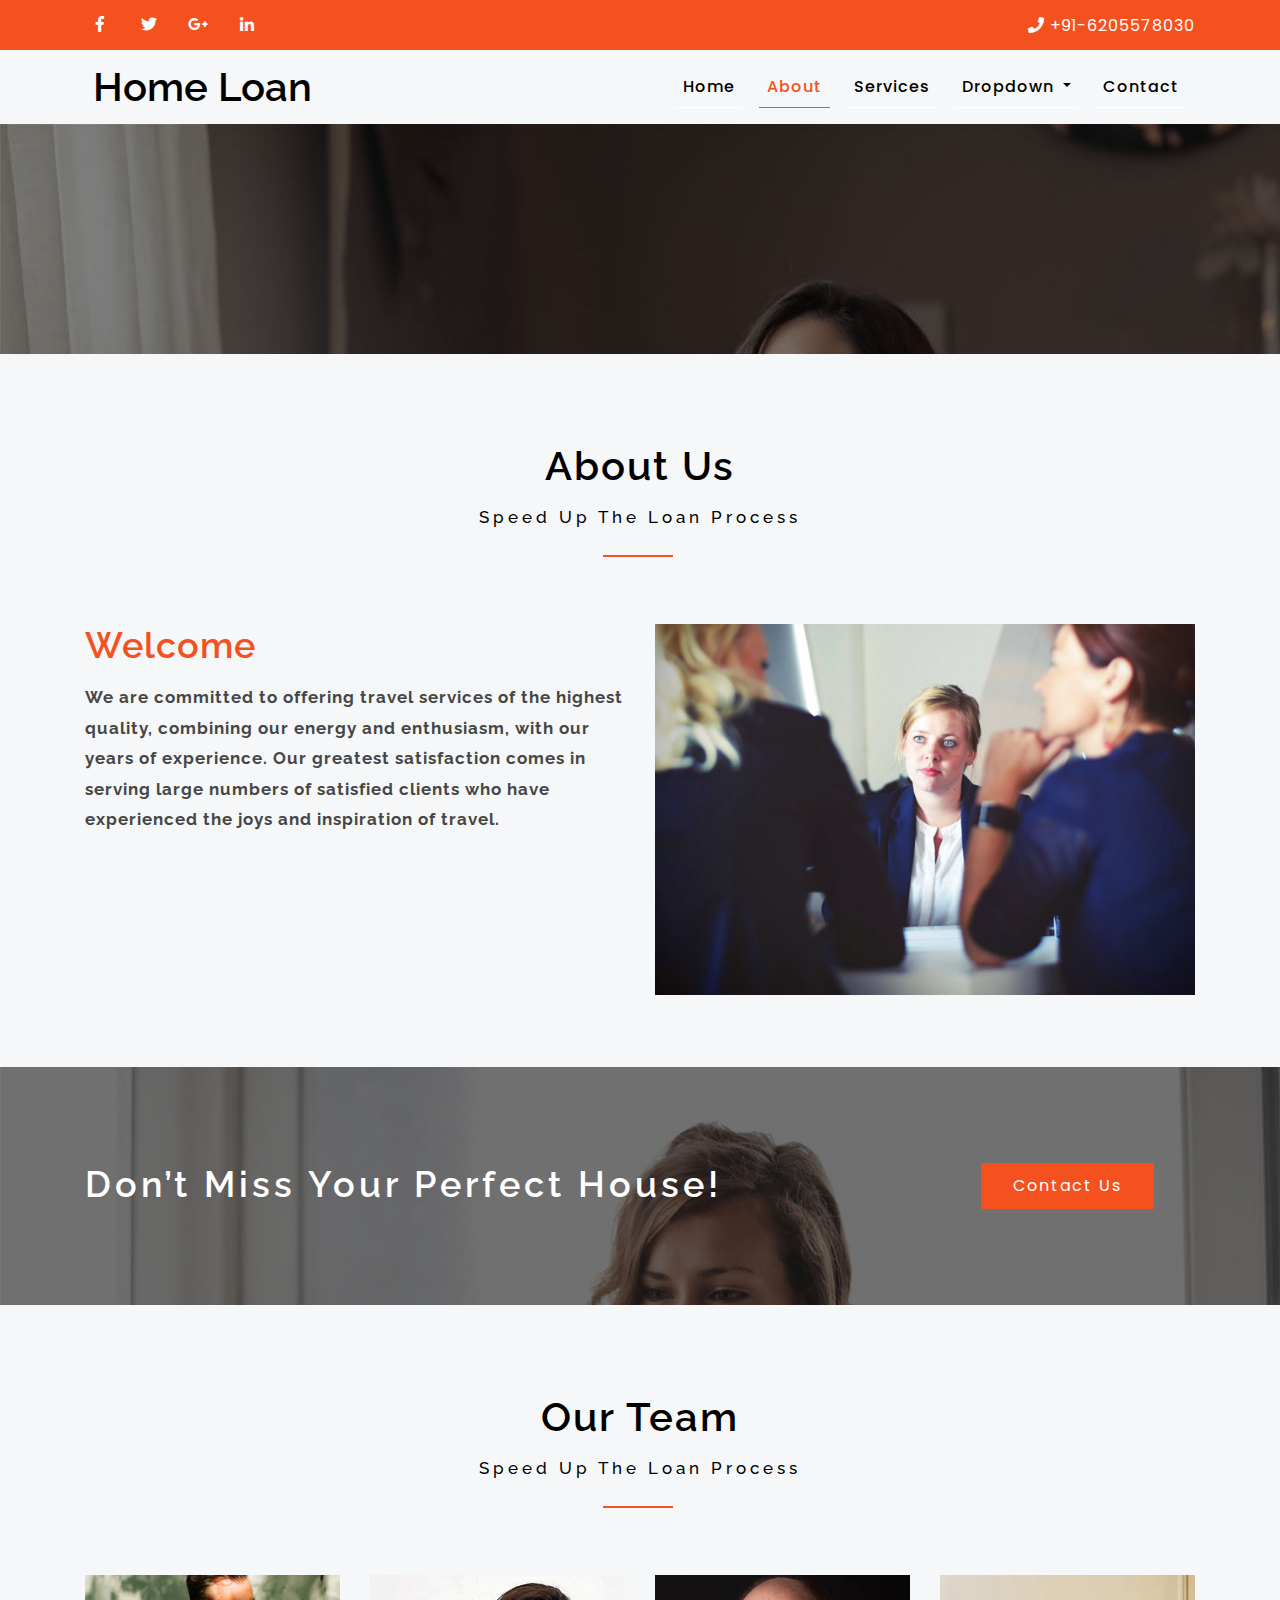
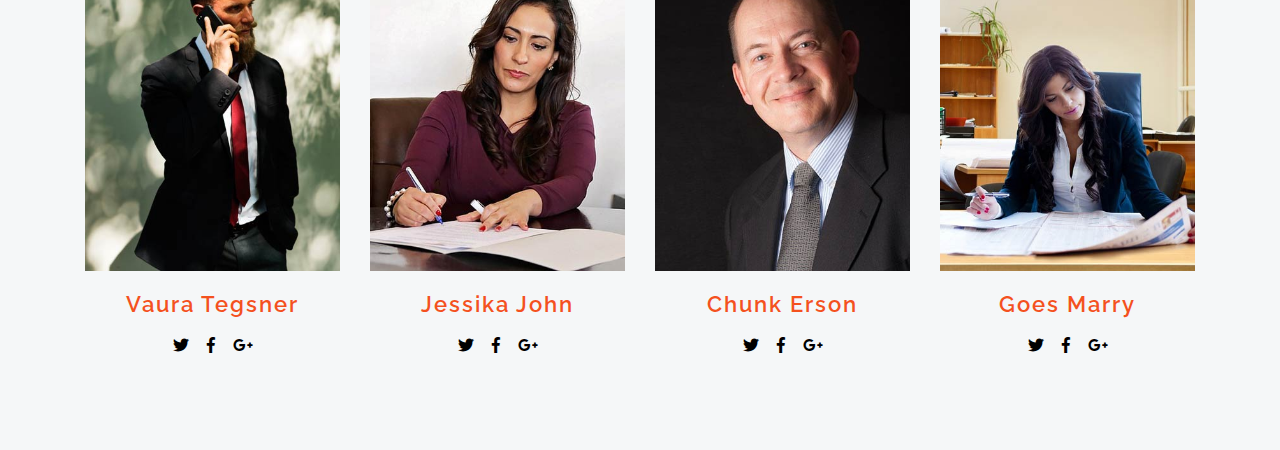
==== about.html @ 81c529cd "first commit" ====
<!DOCTYPE HTML>
<html lang="zxx">

<head>
	<title>Home Loan a Banking</title>
	<meta name="viewport" content="width=device-width, initial-scale=1">
	<meta charset="utf-8">
	
	<script>
		addEventListener("load", function () {
			setTimeout(hideURLbar, 0);
		}, false);

		function hideURLbar() {
			window.scrollTo(0, 1);
		}
	</script>

	
	<link href="css/bootstrap.css" rel='stylesheet' type='text/css' />
	<link href="css/style.css" rel='stylesheet' type='text/css' />
	
	<link href="css/fontawesome-all.min.css" rel="stylesheet">
	
	<link href="//fonts.googleapis.com/css?family=Raleway:300,400,500,600,700,800,900" rel="stylesheet">
	
	<link href="//fonts.googleapis.com/css?family=Poppins:400,500,600,700,800" rel="stylesheet">
</head>

<body>
	
	<!-- header -->
	<header>
	<div class="top">
			<div class="container">
				<div class="t-op row">
					<div class="col-sm-6 top-middle">
						<ul>
							<li><a href="#"><i class="fab fa-facebook-f"></i></a></li>
							<li><a href="#"><i class="fab fa-twitter"></i></a></li>
							<li><a href="#"><i class="fab fa-google-plus-g"></i></a></li>
							<li><a href="#"><i class="fab fa-linkedin-in"></i></a></li>
						</ul>
					</div>
					<div class="col-sm-6 top-left">
						<ul>
							<li><i class="fas fa-phone"></i> +91-6205578030</li>
						</ul>
					</div>
				</div>
			</div>
		</div>
		<div class="container">
			<nav class="navbar navbar-expand-lg navbar-light">
				<h1>
					<a class="navbar-brand text-capitalize" href="index.html">
						Home Loan
					</a>
				</h1>
				<button class="navbar-toggler" type="button" data-toggle="collapse" data-target="#navbarSupportedContent" aria-controls="navbarSupportedContent"
				    aria-expanded="false" aria-label="Toggle navigation">
					<span class="navbar-toggler-icon"></span>
				</button>

				<div class="collapse navbar-collapse" id="navbarSupportedContent">
					<ul class="navbar-nav text-center  ml-lg-auto">
						<li class="nav-item mr-3">
							<a class="nav-link" href="index.html">Home
								<span class="sr-only">(current)</span>
							</a>
						</li>
						<li class="nav-item  active mr-3">
							<a class="nav-link" href="about.html">About</a>
						</li>
						<li class="nav-item  mr-3">
							<a class="nav-link" href="services.html">Services</a>
						</li>
						<li class="nav-item dropdown mr-3">
							<a class="nav-link dropdown-toggle" href="#" id="navbarDropdown" role="button" data-toggle="dropdown" aria-haspopup="true"
							    aria-expanded="false">
								Dropdown
							</a>
							<div class="dropdown-menu" aria-labelledby="navbarDropdown">
								<a class="dropdown-item" href="typography.html">Typography</a>
								<a class="dropdown-item" href="gallery.html">Gallery</a>
							</div>
						</li>
						<li class="nav-item">
							<a class="nav-link" href="contact.html">contact</a>
						</li>
					</ul>
				</div>
			</nav>
		</div>
	</header>
	<!-- //header -->
	<!-- banner -->
	<section class="banner-1">
	</section>
	<!-- //banner -->
	<!-- about -->
	<section class="welcome py-5">
		<div class="container py-md-4 mt-md-3">
			<h2 class="heading-agileinfo">About Us <span>Speed Up the Loan Process</span></h2>
			<span class="w3-line black"></span>
			<div class="row about-tp mt-md-5 pt-5">
				<div class="col-lg-6 welcome-left">
					<h3>Welcome</h3>
					<h4>We are committed to offering travel services of the highest quality, combining our energy and enthusiasm, with our years
						of experience. Our greatest satisfaction comes in serving large numbers of satisfied clients who have experienced the
						joys and inspiration of travel.</h4>
					
				</div>
				<div class="col-lg-6 welcome-right">
					<div class="welcome-right-top">
						<img src="images/g1.jpg" alt="" class="img-fluid">
					</div>
				</div>
			</div>
		</div>
	</section>
	<!-- //about -->
	<!-- w3layouts_bottom -->
<section class="w3layouts_bottom">
	<div class="container">
		<div class="row">
			<div class="col-lg-9 w3layouts_getin_info">
				<h3>Don’t Miss Your Perfect House!</h3>
			</div>
			<div class="col-lg-3 w3layouts_getin">
				<a href="contact.html">Contact Us</a>
			</div>
		</div>
	</div>
</section>
<!-- //w3layouts_bottom -->

	<!-- about-team -->
	<section class="team py-5">
		<div class="container py-md-4 mt-md-3">
			<h3 class="heading-agileinfo">Our Team <span>Speed Up the Loan Process</span></h3>
			<span class="w3-line black"></span>
			<div class="row team-row-agileinfo mt-md-5 pt-5">
				<div class="col-lg-3 col-md-6 col-sm-6 team-grids">
					<div class="thumbnail team-agileits">
						<img src="images/te1.jpg" class="img-fluid" alt="" />
						<div class="effectd-caption">
							<h4 class="mb-3">Vaura Tegsner</h4>
							<div class="social-lsicon">
								<a href="#" class="social-button twitter">
									<span class="fab fa-twitter"></span>
								</a>
								<a href="#" class="social-button facebook">
									<span class="fab fa-facebook-f"></span>
								</a>
								<a href="#" class="social-button google">
									<span class="fab fa-google-plus-g"></span>
								</a>
							</div>
						</div>
					</div>
				</div>
				<div class="col-lg-3 col-md-6 col-sm-6 team-grids">
					<div class="thumbnail team-agileits">
						<img src="images/te2.jpg" class="img-fluid" alt="" />
						<div class="effectd-caption">
							<h4 class="mb-3">Jessika John</h4>
							<div class="social-lsicon">
								<a href="#" class="social-button twitter">
									<span class="fab fa-twitter"></span>
								</a>
								<a href="#" class="social-button facebook">
									<span class="fab fa-facebook-f"></span>
								</a>
								<a href="#" class="social-button google">
									<span class="fab fa-google-plus-g"></span>
								</a>
							</div>
						</div>
					</div>
				</div>
				<div class="col-lg-3 col-md-6 col-sm-6 team-grids">
					<div class="thumbnail team-agileits">
						<img src="images/te3.jpg" class="img-fluid" alt="" />
						<div class="effectd-caption">
							<h4 class="mb-3">Chunk Erson</h4>
							<div class="social-lsicon">
								<a href="#" class="social-button twitter">
									<span class="fab fa-twitter"></span>
								</a>
								<a href="#" class="social-button facebook">
									<span class="fab fa-facebook-f"></span>
								</a>
								<a href="#" class="social-button google">
									<span class="fab fa-google-plus-g"></span>
								</a>
							</div>
						</div>
					</div>
				</div>
				<div class="col-lg-3 col-md-6 col-sm-6 team-grids">
					<div class="thumbnail team-agileits">
						<img src="images/te4.jpg" class="img-fluid" alt="" />
						<div class="effectd-caption">
							<h4 class="mb-3">Goes Marry</h4>
							<div class="social-lsicon">
								<a href="#" class="social-button twitter">
									<span class="fab fa-twitter"></span>
								</a>
								<a href="#" class="social-button facebook">
									<span class="fab fa-facebook-f"></span>
								</a>
								<a href="#" class="social-button google">
									<span class="fab fa-google-plus-g"></span>
								</a>
							</div>
						</div>
					</div>
				</div>
			</div>
		</div>
	</section>
	<!-- //about-team -->

<!--footer-->
	
</body>
</html>
---- css/style.css ----
html,
body {
    font-family: 'Poppins', sans-serif;
    font-size: 100%;
    overflow-x: hidden;
	background:#f5f7f8;
}

body a {
    transition: 0.5s all ease;
    -webkit-transition: 0.5s all ease;
    -moz-transition: 0.5s all ease;
    -o-transition: 0.5s all ease;
    -ms-transition: 0.5s all ease;
    text-decoration: none;
}

h1,
h2,
h3,
h4,
h5,
h6 {
    margin: 0;
	font-weight: 600;
    font-family: 'Raleway', sans-serif;
}

p {
    line-height: 1.8;
    font-size: 15px;
    color: #333;
    letter-spacing: 0.5px;
}

ul {
    margin: 0;
    padding: 0;
}

li {
    list-style-type: none;
}

body a:hover {
    text-decoration: none;
}

/* banner */

/* header */

.navbar-light .navbar-brand {
    font-size: 1em;
    color: #000;
}

header h1 a span {
    color: #fff;
    display: block;
    font-size: 12px;
    letter-spacing: 5px;
    word-spacing: 5px;
}

.navbar-light .navbar-nav .nav-link {
    font-weight: 500;
    text-transform: capitalize;
    color: #000;
    letter-spacing: 1px;
    border-bottom: 1px solid #fff;
}

.navbar-light .navbar-nav .nav-link:hover,
.navbar-light .navbar-nav .nav-link:focus,
.navbar-light .navbar-nav .show>.nav-link,
.navbar-light .navbar-nav .active>.nav-link,
.navbar-light .navbar-nav .nav-link.show,
.navbar-light .navbar-nav .nav-link.active {
    color: #f4511e;
    border-bottom: 1px solid #f4511e;
}

.w3ls-btn {
    letter-spacing: 1px;
    font-weight: 600;
}

/*-- //header --*/
/* -- TOP HEADER */
.top-middle li {
    display: inline-block;
}
.top .top-middle, .top .top-right {
    padding: 0px;
}
.top .top-left {
    padding: 4px 0 0;
    text-align: right;
}
.top-left li {
    display: inline-block;
	color:#fff;
    margin-right: 0em;
    letter-spacing: 1px;
}
.top {
    padding: 10px 0;
    background: #f4511e;
}
.top-middle {
    text-align: left;
}
.top-left p{
	color:#fff;
    font-size: 16px;
    margin-top: 3px;
}
.top-left i.fab fa {
    margin-right: 2px;
    color: #ffffff;
    font-size: 20px;
}

.top-middle li {
    margin-right: 15px;
}
.top-middle i.fab.fa-facebook-f {
    font-size: 16px;
    text-align: center;
    line-height: 29px;
    width: 30px;
    height: 30px;
}
.top-middle i.fab.fa-facebook-f:hover {
    color: #527dbd;
}
.top-middle i.fab.fa-twitter {
    font-size: 16px;
    text-align: center;
    line-height: 29px;
    width: 30px;
    height: 30px;
}
.top-middle i.fab.fa-twitter:hover {
    color: #1da1f2;
}
.top-middle i.fab.fa-google-plus-g {
    font-size: 16px;
    text-align: center;
    line-height: 29px;
    width: 30px;
    height: 30px;
}
.top-middle i.fab.fa-google-plus-g:hover {
    color: #dd4b39;
}
.top-middle i.fab.fa-linkedin-in {
    font-size: 16px;
    text-align: center;
    line-height: 29px;
    width: 30px;
    height: 30px;
}
.top-middle i.fab.fa-linkedin-in:hover {
    color: #0077b5;
}
.top-middle  i.fab {
	color: #fff;
	transition: 0.5s all;
	-webkit-transition: 0.5s all;
	-moz-transition: 0.5s all;
	-o-transition: 0.5s all;
	-ms-transition: 0.5s all;
}
.t-op.row {
    margin: 0;
}
/* -- //TOP HEADER */ 
.navbar {
    padding: 0.5rem 0.5rem;
}
/* banner */

.bg1 {
    background: url(../images/bg2.jpg)no-repeat;
    -webkit-background-size: cover;
    -moz-background-size: cover;
    -o-background-size: cover;
    -ms-background-size: cover;
    background-size: cover;
    height: 45vw;
}

.bg2 {
    background: url(../images/bg3.jpg)no-repeat;
    -webkit-background-size: cover;
    -moz-background-size: cover;
    -o-background-size: cover;
    -ms-background-size: cover;
    background-size: cover;
    height: 45vw;
}

.bg3 {
    background: url(../images/bg.jpg)no-repeat;
    -webkit-background-size: cover;
    -moz-background-size: cover;
    -o-background-size: cover;
    -ms-background-size: cover;
    background-size: cover;
    height: 45vw;
}

.banner-text {
    padding: 15vw 0 0;
}
h4.agile-title {
    color: #fff;
    font-size: 2.8em;
    text-shadow: 3px 1px 1px #000;
    font-weight: 500;
    line-height: 1.5em;
    letter-spacing: 2px;
    width: 57%;
}
/*-- text Slider --*/

#slider {
    box-shadow: none;
    -moz-box-shadow: none;
    -webkit-box-shadow: none;
    margin: 0 auto;
}

.rslides_tabs {
    list-style: none;
    padding: 0;
    background: rgba(0, 0, 0, .25);
    box-shadow: 0 0 1px rgba(255, 255, 255, .3), inset 0 0 5px rgba(0, 0, 0, 1.0);
    -moz-box-shadow: 0 0 1px rgba(255, 255, 255, .3), inset 0 0 5px rgba(0, 0, 0, 1.0);
    -webkit-box-shadow: 0 0 1px rgba(255, 255, 255, .3), inset 0 0 5px rgba(0, 0, 0, 1.0);
    font-size: 18px;
    list-style: none;
    margin: 0 auto 50px;
    max-width: 540px;
    padding: 10px 0;
    text-align: center;
    width: 100%;
}

.rslides_tabs li {
    display: inline;
    float: none;
    margin-right: 1px;
}

.rslides_tabs a {
    width: auto;
    line-height: 20px;
    padding: 9px 20px;
    height: auto;
    background: transparent;
    display: inline;
}

.rslides_tabs li:first-child {
    margin-left: 0;
}

.rslides_tabs .rslides_here a {
    background: rgba(255, 255, 255, .1);
    color: #fff;
    font-weight: bold;
}

.events {
    list-style: none;
}

.callbacks_container {
    position: relative;
}

.callbacks li {
    position: absolute;
    width: 100%;
    left: 0;
    top: 0;
}

.callbacks_tabs li {
    display: block;
    margin: 0.5em 0;
}

.callbacks_tabs a {
    height: 12px;
    width: 12px;
    display: inline-block;
    background: #fff;
    -webkit-border-radius: 50%;
    border-radius: 50%;
    -moz-border-radius: 50%;
    -ms-border-radius: 50%;
    -o-border-radius: 50%;
    position: relative;
    font-size: 0;
}

.callbacks_tabs a:after {
    content: "";
    position: absolute;
    width: 22px;
    height: 22px;
    border: 1px solid white;
    -webkit-border-radius: 50%;
    border-radius: 50%;
    -moz-border-radius: 50%;
    -ms-border-radius: 50%;
    -o-border-radius: 50%;
    top: -5px;
    left: -5px;
    -webkit-transform: scale(0);
    -moz-transform: scale(0);
    -o-transform: scale(0);
    transform: scale(0);
    -ms-transform: scale(0);
    -webkit-transition: .5s all;
    -moz-transition: .5s all;
    transition: .5s all;
}

.callbacks_here a:after {
    border-color: #fff;
    -webkit-transform: scale(1);
    -moz-transform: scale(1);
    -o-transform: scale(1);
    transform: scale(1);
    -ms-transform: scale(1);
}

/*
.callbacks_nav {
	position: absolute;
	-webkit-tap-highlight-color: rgba(0, 0, 0, 0);
	top: 78%;
	opacity: 0.7;
	z-index: 3;
	text-indent: -9999px;
	overflow: hidden;
	text-decoration: none;
	height: 34px;
	width: 34px;
	background: url("../images/left.png") no-repeat 0px 0px;
}
.callbacks_nav.prev {
	left: auto;
	background: url("../images/back.png") no-repeat 0px 0px;
	left: 18em;
}
.callbacks_nav.next {
	left: auto;
	background: url("../images/next.png") no-repeat 0px 0px;
	right: 18em;
}
.callbacks_nav:active {
	opacity: 1.0;
}
.callbacks2_nav:active {
	opacity: 1.0;
}*/

#slider-pager a {
    display: inline-block;
}

#slider-pager span {
    float: left;
}

#slider-pager span {
    width: 100px;
    height: 15px;
    background: #fff;
    display: inline-block;
    border-radius: 30em;
    opacity: 0.6;
}

#slider-pager .rslides_here a {
    background: #FFF;
    border-radius: 30em;
    opacity: 1;
}

#slider-pager a {
    padding: 0;
}

#slider-pager li {
    display: inline-block;
}

.rslides {
    position: relative;
    list-style: none;
    overflow: hidden;
    padding: 0;
    margin: 0;
    width: 100%;
}

.rslides li {
    -webkit-backface-visibility: hidden;
    position: absolute;
    display: none;
    left: 0%;
    top: 0;
    width: 100%;
}

.rslides li {
    position: relative;
    display: block;
    float: none;
}

.rslides img {
    height: auto;
    border: 0;
}

.callbacks_tabs li {
    display: inline-block;
}

.callbacks li {
    position: absolute;
    width: 100%;
    left: 0;
    top: 0;
}

.callbacks_tabs li {
    display: inline-block;
    margin: 0 0.5em;
}

.callbacks_tabs a {
    height: 12px;
    width: 12px;
    display: inline-block;
    background: #fff;
    -webkit-border-radius: 50%;
    border-radius: 50%;
    -moz-border-radius: 50%;
    -ms-border-radius: 50%;
    -o-border-radius: 50%;
    position: relative;
    font-size: 0;
}

.callbacks_tabs a:after {
    content: "";
    position: absolute;
    width: 22px;
    height: 22px;
    border: 1px solid white;
    -webkit-border-radius: 50%;
    border-radius: 50%;
    -moz-border-radius: 50%;
    -ms-border-radius: 50%;
    -o-border-radius: 50%;
    top: -5px;
    left: -5px;
    -webkit-transform: scale(0);
    -moz-transform: scale(0);
    -o-transform: scale(0);
    transform: scale(0);
    -ms-transform: scale(0);
    -webkit-transition: .5s all;
    -moz-transition: .5s all;
    transition: .5s all;
}

.callbacks_here a:after {
    border-color: #fff;
    -webkit-transform: scale(1);
    -moz-transform: scale(1);
    -o-transform: scale(1);
    transform: scale(1);
    -ms-transform: scale(1);
}

p.sub-para {
    font-size: 18px;
    color: #fff;
    letter-spacing: 2px;
    font-weight: 300;
}

.callbacks_tabs {
    list-style: none;
    position: absolute;
    right: 50px;
    bottom: 20px;
    z-index: 2;
    border-radius: 5px;
}

.slider-top span {
    font-weight: 600;
}
.slider-info p {
    font-size: 15px;
    letter-spacing: 1px;
    margin-top: 1em;
    text-transform: capitalize;
    width: 66%;
}

.slider-info a {
    color: #f9f9f9;
    font-size: 17px;
    font-weight: 600;
    letter-spacing: 1px;
    text-shadow: 2px 1px 1px #000;
}

/* //text slider */

/* //banner */

.new_top i {
    font-size: 30px;
    color: #f4511e;
}
.new_top h3 {
    font-size: 22px;
    letter-spacing: 2px;
    font-weight: 600;
    line-height: 1.4em;
    color: #000000;
}
.new_top p {
    font-size: 15px;
    line-height: 1.8em;
    color: #777;
}
.new_top {
    padding: 55px 40px;
    -webkit-box-shadow: 0 12px 30px rgba(0, 0, 0, 0.04);
    box-shadow: 0 12px 30px rgba(0, 0, 0, 0.04);
    background: #fff;
}
/*-- details --*/
h3.w3ls-title {
    font-size: 2.7em;
    color: #000;
}
.card.w3l-acd:nth-child(2) {
    margin: 1em 0;
}
span.fa.fa-check.mr-2 {
    color: #f4511e;
}
.card-header {
    padding: 0.4rem 1.25rem;
}
button.btn.btn-link {
    color: #000;
    letter-spacing: 2px;
    font-weight: 600;
}
button.btn.btn-link:hover{
	text-decoration:none;
}
/*-- //details --*/
/*-- stats --*/
.w3layouts_stats_left {
    padding: 0;
    text-align: center;
}
.w3layouts_stats_left p {
    font-size: 3.5em;
    font-weight: 500;
    letter-spacing: 2px;
    color: #f4511e;
    margin: 0 0 0.2em 0;
}
.w3layouts_stats_left h3 {
    font-size: 18px;
    color: #000;
    letter-spacing: 1px;
}
.inner_w3l_agile_grids-1 h6 {
    font-size: 15px;
    margin-top: 0.8em;
    color: #000;
}
section.stats h4 {
    font-size: 40px;
    width: 65%;
    text-align: center;
	line-height: 1.2em;
    margin: 0 auto;
    color: #2c363e;
    text-shadow: 0 1px 2px rgba(0, 0, 0, 0.37);
}
p.stap {
    font-size: 15px;
    color: #000;
    margin: 1em 0 5em;
    text-align: center;
}
/*-- //stats --*/
/* video popup */

.pop-bg {
    background: url(../images/bg3.jpg)no-repeat center;
    background-size: cover;
    min-height: 35vw;
}

.button {
    padding: 8em 0em 0em;
}

.button a {
    padding: 10px 22px;
    display: inline-block;
    background: rgba(48, 42, 42, 0.85);
    border-radius: 11px;
    color: #ffffff;
    outline: none;
    -webkit-transition: 0.5s all;
    -o-transition: 0.5s all;
    -moz-transition: 0.5s all;
    -ms-transition: 0.5s all;
    transition: 0.5s all;
}

.button span {
    font-size: 20px;
    vertical-align: middle;
}

.pop-bg2 .button {
    padding-top: 17em;
}

.demo-left iframe {
    width: 100%;
    border: none;
}

.small-demo iframe {
    min-height: 196px;
}

.video-grid1 {
    padding: 0;
}

.pop-row2 {
    margin: 1.5em 0;
}

.pop-row2-middle {
    margin: 0 1.2em;
}

.poprow-3 {
    margin-right: 1.2em;
}

.popl-row {
    margin-top: 1.5em;
}

h3.video-txt {
    color: #000;
    font-size: 1.3em;
    font-weight: 600;
    margin-bottom: 4px;
    line-height: 1.5;
}

p.video-p-agileinfo {
    letter-spacing: 0.3px;
}

.img-caption {
    background: #ededed;
    padding: 1em;
}

.img-caption p.video-p-agileinfo {
    letter-spacing: 0.3px;
    font-size: 0.9em;
}

/* //video popup */

arrow-container,
.arrow-1 {
    width: 100px;
    height: 100px;
}

.arrow-container {
    position: absolute;
    bottom: 25px;
    left: 47%;
    right: 0;
    top: 42%;
}

.arrow-1 {
    background:transparent;
    opacity: 0.5;
    border-radius: 50%;
    position: absolute;
}

.arrow-2 {
    width: 60px;
    height: 60px;
    background:#f4511e;
    border-radius: 50%;
    position: absolute;
    top: 20px;
    left: 20px;
    z-index: 1;
    display: table;
}

.arrow-2:focus {
    text-decoration: none;
}

.arrow-2:before {
    width: 52px;
    height: 52px;
    content: "";
    border: 2px solid #fff;
    border-radius: 50%;
    position: absolute;
    top: 4px;
    left: 4px;
}

.arrow-2 i.fa {
    font-size: 1.2em;
    display: table-cell;
    vertical-align: middle;
    text-align: center;
    color: #fff;
}
/* testimonials */

.carousel-indicators .active {
    background: #f4511e;
}

.content {
    margin-top: 20px;
}

.adjust1 {
    float: left;
    margin-bottom: 0;
    border: none;
}

.adjust2 {
    margin: 0;
}

.carousel-indicators li {
    background: #000;
	cursor:pointer;
}

.carousel-control {
    color: #fff;
    bottom: 0;
}

.carousel-control:hover,
.carousel-control:focus {
    color: #fff;
}

.carousel-control.left,
.carousel-control.right {
    background-image: none;
}

.media-object {
    margin: auto;
    margin-top: 1em;
    border-radius: 50%;
}
.adjust1 {
    margin-bottom: 2px;
    border: 0;
    background: #ffffff;
    box-shadow: 0 0 29px 0 rgba(41, 41, 41, 0.19);
    padding: 48px 48px 65px;
}
@media screen and (max-width: 768px) {
    .media-object {
        margin-top: 0;
    }
}


/* //testimonials */

p.Lor {
    font-size: 15px;
    color: #777;
    line-height: 1.8em;
}
/*-- testimonials --*/
.about-right h4 {
    font-size: 24px;
    font-weight: 600;
    color:#131212;
}
.testi-text {
    position: relative;
    padding: 24px;
}
.fone {
    margin-top: 30px;
}
.carousel-control .active {
    background: #31708f;
}
.adjust1 p {
    color: #777;
    line-height: 1.8em;
    text-align: left;
    font-size: 15px;
    letter-spacing: 1px;
}

.testi-left .carousel-control.left,
.testi-left .carousel-control.right {
    width: 19px;
    height: 19px;
}

.testi-text1:before {
    border-left: 10px solid #ad1a0a;
    border-right: none !important;
    left: auto !important;
    right: -3% !important;
}
.testi-text h4 {
    font-size: 1.3em;
    color: #f4511e;
    line-height: 1.5em;
    font-weight: 600;
    letter-spacing: 2px;
    text-align: left;
}
.caption.testi-text span {
    font-size: 1.2em;
    margin-right: 10px;
    color: #777;
}

.testi-text h5 {
    font-size: 1em;
    color: #000 ;
    line-height: 1.5em;
    font-weight: 600;
	letter-spacing:2px;
    text-align: left;
}

.testi-left {
    width: 89%;
    margin: 0 auto;
    position: relative;
}
/*-- //testimonials --*/
.stats1 {
    background: #ffffff;
    box-shadow: 0 0 29px 0 rgba(41, 41, 41, 0.19);
    padding: 57px;
}
.features{
     background: url(../images/bg2.jpg)no-repeat center;
	 background-size:cover;
}
.row.stats_inner.top-st {
    border-top: 1px solid #e8e8e8;
}
.stat-grids:nth-child(1){
    border-right: 1px solid #e8e8e8;
}
.heading-agileinfo {
    font-weight: 600;
    letter-spacing: 2px;
    font-size: 40px;
    text-align: center;
    color: #000;
    text-transform: capitalize;
    position: relative;
    margin-top: 0;
}
.heading-agileinfo span {
    display: block;
    font-size: 17px!important;
    margin-top: 1em;
    letter-spacing: 4px;
    text-transform: capitalize;
    color: #000000;
    font-weight: 500;
}
.heading-agileinfo span:after {
    content: '';
    background:#f4511e;
    height: 2px;
    width: 70px;
    position: absolute;
    top: 132%;
    right: 47%;
}
/*-- news --*/
h5.card-title {
    font-size: 20px;
    letter-spacing: 2px;
    margin-bottom: 1em;
    color: #f4511e;
	font-weight: 600;
}
p.card-text {
    color: #777;
    font-size: 15px;
    line-height: 1.8em;
    letter-spacing: 1px;
}
/*-- //card --*/
h4.modal-title {
    font-size: 24px;
    color:#f4511e;
    font-weight: 600;
    letter-spacing: 2px;
}
.modal-body p {
    font-size: 15px;
    color: #777;
    line-height: 1.8em;
    padding: 20px 0;
}
/*--news--*/
footer {
	background-color: #0e0f10;
}

footer h3{
	font-size: 1.5em;
	color: #ffffff;
	margin-bottom: 20px;
	letter-spacing: 1px;
}

footer p {
    color: #bfbfbf;
    font-size: 15px;
    line-height: 1.8em;
}
footer ul li {
    display: block;
    color: #bfbfbf;
    font-weight: 400;
    font-size: 15px;
    line-height: 1.8em;
    margin: 0.7em 0;
}

footer-list i {
	padding-right: 10px;
	color: #ffa41f;
}

footer ul li a {
	color: #bfbfbf;
	font-size: 13px;
	font-weight: 600;
	display: block;
	padding: 5px 0px;
	text-decoration: none;
	-webkit-transition: all 0.4s;
	transition: all 0.4s;
}

footer ul li a:hover {
	color: #ffa41f;
}

footer ul li.hd {
	color: #f4511e ;
}

.newsletter .email {
	background-color: #F4F4F4;
	border: none;
}

.flickr-grid {
	float: left;
	width: 32%;
	margin: 0 0.1em .2em;
}

.flickr-grid a img {
	width: 100%;
	padding: 0.3em;
	border: 1px solid #333333;
}

.newsletter .email {
	outline: none;
	padding: 13px 15px;
	color: #fff;
	font-size: 14px;
	width: 80%;
	background: rgba(0, 0, 0, 0.22);
	border: 1px solid #2d2d2d;
}

.newsletter {
	position: relative;
	margin-top: 2em;
}

button.btn1 {
	color: #fff;
	border: none;
	padding: 12px 0;
	text-align: center;
	text-decoration: none;
	background: #f4511e ;
	-webkit-transition: 0.5s all;
	-moz-transition: 0.5s all;
	-o-transition: 0.5s all;
	-ms-transition: 0.5s all;
	transition: 0.5s all;
	float: right;
	cursor: pointer;
	width: 20%;
}

/*--//footer--*/

/*--/copyright--*/

.copyright ul li {
	display: inline-block;
	padding: 0 10px;
}

a.facebook {
	color: #fff;
	font-size: 16px;
}

a.facebook:hover {
	color: #f4511e ;
}

.copyrighttop {
	float: right;
}

.copyrightbottom {
	float: left;
}

.copyright {
	background: #141415;
	color: #fff;
	border-top: 1px solid rgba(25, 24, 24, 0.58);
}

.copyrightbottom p {
    color: #fff;
    letter-spacing: 1px;
    font-size: 15px;
    line-height: 28px;
    margin-bottom: 0;
}
.copyrightbottom a {
	color: #f4511e ;
	text-decoration: none;
}

.copyrightbottom a:hover {
	color: #fff;
}

.copyrighttop h4 {
	font-size: 0.95em;
}
.banner-1 {
    background: url(../images/bg2.jpg)no-repeat;
    height: 18vw;
}
.w3layouts_bottom {
    background:url(../images/bg3.jpg) no-repeat 0px 0px;
	text-align: center;
	background-size: cover;
    -webkit-background-size: cover;
    -moz-background-size: cover;
    -o-background-size: cover;
    -ms-background-size: cover;
	padding:6em 0;
}
.w3layouts_getin_info h3 {
    color: #fff;
    letter-spacing: 4px;
    font-size: 36px;
    text-align: left;
}
.w3layouts_getin a {
    font-size: 1em;
    color: #fff;
    background:#f4511e;
    padding: 0.7em 2em;
    letter-spacing: 2px;
    display: inline-block;
}
.w3layouts_getin a:hover {
    color: #fff;
    background:#acd422;
}
/*-- welcome --*/
.welcome-left h3 {
    color:#f4511e;
    font-size: 36px;
    letter-spacing: 1px;
}
.welcome-left h4 {
    color: #464646;
    font-size: 17px;
    line-height: 1.8;
    margin: 15px 0;
	    font-weight: 700;
    letter-spacing: 1px;
}
.welcome-left p {
    font-size: 15px;
    color: #777;
    line-height: 1.8em;
}
/*-- about-team --*/

.thumbnail.team-agileits {
    border: none;
    text-align: center;
    border-radius: 0;
    margin: 0;
    padding: 0;
}

.team .effectd-caption {
    padding: 20px;
    -webkit-transition: .5s all;
    -moz-transition: .5s all;
    transition: .5s all;
}
.team h4 {
    color: #f4511e;
    font-size: 22px;
    letter-spacing: 2px;
    font-weight: 600;
}
.social-lsicon a {
    color: #000;
    padding: 0 7px;
    font-size: 16px;
    transition: 0.5s all;
    -webkit-transition: 0.5s all;
    -moz-transition: 0.5s all;
    -o-transition: 0.5s all;
    -ms-transition: 0.5s all;
}

.social-lsicon a:hover {
    color: #f4511e;
    transition: 0.5s all;
    -webkit-transition: 0.5s all;
    -moz-transition: 0.5s all;
    -o-transition: 0.5s all;
    -ms-transition: 0.5s all;
}

/*-- //about-team --*/
/*--services --*/
.w3-services{
  padding:5em 0;
}
.w3-services-left-grid h3 {
    color: #fff;
}
.w3-services-left-grid h4 {
    font-size: 1.4em;
    color: #fff;
	margin-bottom: 1em;
    text-transform: uppercase;
    letter-spacing: 2px;
}
.w3-services-left-grid p, .w3-icon-grid1 p {
    font-size: 15px;
    line-height: 28px;
    letter-spacing: 0.5px;
    text-transform: capitalize;
    color: #777;
}
.Supp {
    float: left;
    width: 80%;
    margin-left: 5%;
}
.w3-icon-grid1 i {
    font-size: 16px;
    color: #fff;
    float: left;
    width: 40px;
    height: 40px;
    background:#029EB7;
    text-align: center;
    line-height: 40px;
    border-radius: 50%;
}
.w3-icon-grid-gap1:nth-child(2){
    margin: 3em 0;
}
.w3-services-right-grid h3 {
    text-transform: capitalize;
    color: #58575d;
    font-size: 21px;
    font-weight: 600;
    letter-spacing: 1px;
    margin-top: 6px;
    margin-bottom: 15px;
}
.w3-services-left-grid a {
    color: #fff;
    text-transform: capitalize;
    border: 2px solid #fff;
    padding: 10px 20px;
    font-size: 14px;
    letter-spacing: 1px;
}

.w3-services-left-grid a:hover{
    background: #1cc7d0;
    border: 2px solid #1cc7d0;
}
.more{
	margin:2em 0;
}
.w3-services-right-grid {
    padding-left: 4em;
}
/*-- what we do --*/
.w3l_header {
    text-align: center;
    font-size: 3em;
    color: #2c363e;
    text-shadow: 0 1px 2px rgba(0, 0, 0, 0.37);
}
.wthree_head_section p {
    font-size: 15px;
    text-align: center;
    margin: 20px auto;
    width: 60%;
    color: #5e5e5e;
    line-height: 1.8em;
    letter-spacing: 1px;
}
.wthree_head_section {
    margin-bottom: 5em;
}
.about-info-grids {
    text-align: center;
}
.bord {
    background: #e8e8e8;
    height: 1px;
    width: 75%;
    margin: 3em auto;
}
.about-info.about-info2 {
   border-left: 1px solid #e8e8e8;
   border-right: 1px solid #e8e8e8;
}
.about-info-grids p {
    font-size: 15px;
    margin:0;
    color: #777;
    font-weight: 400;
	line-height:1.8em;
}
.about-info-grids h4 {
    font-size: 22px;
    color: #151515;
    letter-spacing: .075em;
    font-weight: 600;
    text-transform: capitalize;
    margin: 20px 0;
}
.about-info-grids i {
    font-size: 36px;
    color: #f4511e;
}
/*-- //what we do --*/
.w3_agileits_header.two {
    color: #fff;
}
/*-- //services --*/
/*--gallery--*/
.gallery-grids {
	padding:5px;
}
.gallery-box {
    display: block;
    overflow: hidden;
    width: 100%;
	transition: .3s;
	-webkit-transition: .3s;
    -moz-transition: .3s;
    -o-transition: .3s;
    -ms-transition: .3s;
}
/*--image-zoom--*/
img.zoom-img {
    transform: scale(1, 1);
    -webkit-transform: scale(1, 1);
    -moz-transform: scale(1, 1);
    -ms-transform: scale(1, 1);
    -o-transform: scale(1, 1);
    transition-timing-function: ease-out;
    -webkit-transition-timing-function: ease-out;
    -moz-transition-timing-function: ease-out;
    -ms-transition-timing-function: ease-out;
    -o-transition-timing-function: ease-out;
    -webkit-transition-duration: .5s;
    -moz-transition-duration: .5s;
    -ms-transition-duration: .5s;
    -o-transition-duration: .5s;
}
img.zoom-img:hover {
    transform: scale(1.2);
    -webkit-transform: scale(1.2);
    -moz-transform: scale(1.2);
    -ms-transform: scale(1.2);
    -o-transform: scale(1.2);
    -webkit-transition-timing-function: ease-in-out;
    -webkit-transition-duration: 750ms;
    -moz-transition-timing-function: ease-in-out;
    -moz-transition-duration: 750ms;
    -ms-transition-timing-function: ease-in-out;
    -o-transition-timing-function: ease-in-out;
    -ms-transition-duration: 750ms;
    -o-transition-duration: 750ms;
    overflow: hidden;
}
/*--//image-zoom--*/
/*--//gallery--*/
/*--Typography--*/
.well {
    font-weight: 300;
    font-size: 14px;
}
.list-group-item {
    font-weight: 300;
    font-size: 14px;
}
li.list-group-item1 {
    font-size: 14px;
    font-weight: 300;
}
.show-grid [class^=col-] {
    background: #fff;
	text-align: center;
	margin-bottom: 10px;
	line-height: 2em;
	border: 10px solid #f0f0f0;
}
.show-grid [class*="col-"]:hover {
	background: #e0e0e0;
}
.grid_3{
	margin-bottom:2em;
}
.xs h3, h3.m_1{
	color:#000;
	font-size:1.7em;
	font-weight:300;
	margin-bottom: 1em;
}
.grid_3 p{
	color: #999;
	font-size: 0.85em;
	margin-bottom: 1em;
	font-weight: 300;
}
.label {
	font-weight: 300 !important;
	border-radius:4px;
}  
.grid_5{
	background:none;
	padding:2em 0;
}
.grid_5 h3, .grid_5 h2, .grid_5 h1, .grid_5 h4, .grid_5 h5, h3.hdg, h3.bars {
    margin-bottom: 1em;
    color: #f4511e;
    font-weight: 700;
    font-size: 30px;
    letter-spacing: 2px;
}
.table > thead > tr > th, .table > tbody > tr > th, .table > tfoot > tr > th, .table > thead > tr > td, .table > tbody > tr > td, .table > tfoot > tr > td {
	border-top: none !important;
}
.tab-content > .active {
	display: block;
	visibility: visible;
}
.pagination > .active > a, .pagination > .active > span, .pagination > .active > a:hover, .pagination > .active > span:hover, .pagination > .active > a:focus, .pagination > .active > span:focus {
	z-index: 0;
}
.badge-primary {
	background-color: #03a9f4;
}
.badge-success {
	background-color: #fb5710;
}
.badge-warning {
	background-color: #ffc107;
}
.badge-danger {
	background-color: #e51c23;
}
.grid_3 p{
	line-height: 2em;
	color: #888;
	font-size: 0.9em;
	margin-bottom: 1em;
	font-weight: 300;
}
.bs-docs-example {
	margin: 1em 0;
}
section#tables  p {
	margin-top: 1em;
}
.tab-container .tab-content {
	border-radius: 0 2px 2px 2px;
	border: 1px solid #e0e0e0;
	padding: 16px;
	background-color: #ffffff;
}
.table td, .table>tbody>tr>td, .table>tbody>tr>th, .table>tfoot>tr>td, .table>tfoot>tr>th, .table>thead>tr>td, .table>thead>tr>th {
	padding: 15px!important;
}
.table > thead > tr > th, .table > tbody > tr > th, .table > tfoot > tr > th, .table > thead > tr > td, .table > tbody > tr > td, .table > tfoot > tr > td {
	font-size: 0.9em;
	color: #999;
	border-top: none !important;
}
.tab-content > .active {
	display: block;
	visibility: visible;
}
.label {
	font-weight: 300 !important;
}
.label {
	padding: 4px 6px;
	border: none;
	text-shadow: none;
}
.alert {
	font-size: 0.85em;
}
h1.t-button,h2.t-button,h3.t-button,h4.t-button,h5.t-button {
	line-height:2em;
	margin-top:0.5em;
	margin-bottom: 0.5em;
}
li.list-group-item1 {
	line-height: 2.5em;
}
.input-group {
	margin-bottom: 20px;
}
.in-gp-tl{
	padding:0;
}
.in-gp-tb{
	padding-right:0;
}
.list-group {
	margin-bottom: 48px;
}
ol {
	margin-bottom: 44px;
}
h2.typoh2{
    margin: 0 0 10px;
}
@media (max-width:768px){
.grid_5 {
	padding: 0 0 1em;
}
.grid_3 {
	margin-bottom: 0em;
}
}
@media (max-width:640px){
h1, .h1, h2, .h2, h3, .h3 {
	margin-top: 0px;
	margin-bottom: 0px;
}
.grid_5 h3, .grid_5 h2, .grid_5 h1, .grid_5 h4, .grid_5 h5, h3.hdg, h3.bars {
	margin-bottom: .5em;
}
.progress {
	height: 10px;
	margin-bottom: 10px;
}
ol.breadcrumb li,.grid_3 p,ul.list-group li,li.list-group-item1 {
	font-size: 14px;
}
.breadcrumb {
	margin-bottom: 25px;
}
.well {
	font-size: 14px;
	margin-bottom: 10px;
}
h2.typoh2 {
	font-size: 1.5em;
}
.label {
	font-size: 60%;
}
.in-gp-tl {
	padding: 0 1em;
}
.in-gp-tb {
	padding-right: 1em;
}
}
@media (max-width:480px){
.grid_5 h3, .grid_5 h2, .grid_5 h1, .grid_5 h4, .grid_5 h5, h3.hdg, h3.bars {
	font-size: 1.2em;
}
.table h1 {
	font-size: 26px;
}
.table h2 {
	font-size: 23px;
	}
.table h3 {
	font-size: 20px;
}
.label {
	font-size: 53%;
}
.alert,p {
	font-size: 14px;
}
.pagination {
	margin: 20px 0 0px;
}
.grid_3.grid_4.w3layouts {
	margin-top: 25px;
}
}
@media (max-width: 320px){
.grid_4 {
	margin-top: 18px;
}
h3.title {
	font-size: 1.6em;
}
.alert {
	padding: 10px;
	margin-bottom: 10px;
}
ul.pagination li a {
	font-size: 14px;
	padding: 5px 11px;
}
.list-group {
	margin-bottom: 10px;
}
.well {
	padding: 10px;
}
.nav > li > a {
	font-size: 14px;
}
table.table.table-striped,.table-bordered,.bs-docs-example {
		display: none;
}
}
/*-- //typography --*/
.form-group.row {
    margin-bottom: 1rem;
}
.bd-example {
    padding: 2em;
    border: 1px solid #eee;
    margin-bottom: 2em;
}

/*--/contact--*/
.address-left {
	width: 80px;
    height: 80px;
    text-align: center;
    background:#f4511e;
    margin: 0 auto;
    border-radius: 50%;
    -webkit-border-radius: 50%;
    -moz-border-radius: 50%;
    -o-border-radius: 50%;
    -ms-border-radius: 50%;
}
.address-grid-wthree-agileits {
	text-align: center;
    margin: 0 auto;
}
.address-grid-wthree-agileits span {
    font-size: 1.7em;
    color: #fff;
    margin-top: 27px;
}

.address-right {
	margin-top:1.2em;
}
.address-right h6 {
    font-size: 1.1em;
    margin-bottom: 0.5em;
}
.contact_grid_right {
    width: 100%;
}
.contact_grid_right input[type="text"],
.contact_grid_right input[type="email"],
.contact_grid_right textarea {
    outline: none;
    padding: 15px 15px;
    font-size: 14px;
    color: #777;
    background: #f7f7f7;
    width: 100%;
    letter-spacing: 1px;
    border: 1px solid #ebeeef;
    margin-top: 1em;
}

.contact_grid_right input[type="text"]:nth-child(2),
.contact_grid_right input[type="email"] {
    margin: 1em 0 0;
}

.contact_grid_right textarea {
    min-height: 150px;
    margin: 1em 0em;
    resize: none;
}

.contact_grid_right input[type="submit"],
.contact_grid_right input[type="reset"] {
    outline: none;
    padding: 20px 0;
    font-size: 14px;
    color: #fff;
	background: #0e0f10;
	width: 22%;
    border: none;
    letter-spacing: 2px;
    text-transform: uppercase;
    -webkit-transition: 0.5s all;
    -moz-transition: 0.5s all;
    -o-transition: 0.5s all;
    -ms-transition: 0.5s all;
    transition: 0.5s all;
	font-weight:600;
	cursor: pointer;
}

.contact_grid_right input[type="submit"],
.contact_grid_right input[type="reset"]:hover {
    background-color: #f4511e;
}

.contact-left h4 {
    color: #444;
    font-size: 1em;
    margin-bottom: .5em;
    letter-spacing: 1px;
    font-weight: 700;
}

.contact-left p {
    font-size: 1em;
    letter-spacing: 1px;
}

.contact-text a {
    color: #888;
}

.contact-text a:hover {
    color: #fb383b;
}

.contact_grid_right h6, .contact-left h6 {
    font-size: 1.2em;
    color: #f4511e;
    margin-bottom: 1.5em;
    letter-spacing: 1px;
    font-weight: 600;
}
.contact-map {
    width: 100%;
}

.contact-map iframe {
    width: 100%;
    height:300px;
}
.address.row {
    width: 100%;
}
.address-right a {
    color: #777;
}
.address-right p {
    color: #777;
}
/*-- //contact--*/
/* -- Responsive code -- */

@media screen and (max-width: 1366px) {

}
@media screen and (max-width: 1080px) {
 .w3layouts_getin_info h3 {
    font-size: 30px;
}
}

@media screen and (max-width: 1050px) {
   
}

@media screen and (max-width: 991px) {
    .navbar-toggler {
        padding: 0.2rem 0.5rem;
        background-color: #f4511e;
        border: none;
    }
    .slider-info {
        height: 57vw;
    }
    h3.w3ls-title {
        font-size: 3em;
    }

	.navbar-nav .dropdown-menu {
		text-align: center;
	}
	h4.agile-title {
    width: 88%;
}
.slider-info p {
    width: 100%;
}
.details-w3l {
    margin-top: 2em;
}
.footer-grid:nth-child(3),.footer-grid:nth-child(4){
	margin-top:1.5em;
}
.copyrighttop {
    float: none;
    text-align: center;
    margin-bottom: 0.5em;
}
.copyrightbottom {
    float: none;
    text-align: center;
}
.w3layouts_getin_info {
    margin-bottom: 1em;
}
.w3layouts_getin_info h3 {
    text-align:center;
}
.banner-1 {
    height: 26vw;
}
.testi-left {
    width: 100%;
    margin: 2em auto 0;
}
}

@media screen and (max-width: 900px) {
}

@media screen and (max-width: 768px) {
  .w3_agile_testimonials_grid_right {
    width: 97%;
}
}

@media screen and (max-width: 736px) {
    .banner-text {
        padding: 9vw 0 0;
    }
    .jumbotron {
        padding: 0;
    }
    h3.w3ls-title {
        font-size: 2.7em;
}
.card-deck .card {
    flex: auto;
}
.card:nth-child(2) {
	margin-top:1.5em;
	margin-bottom:1.5em;
}
h4.agile-title {
    font-size: 2.5em;
    width: 100%;
}
.heading-agileinfo {
    font-size: 32px;
	    margin-bottom: 0.8em;
}
.w3layouts_stats_left p {
    font-size: 2.5em;
}
.arrow-container {
    left: 43%;
    top: 34%;
}
#small-dialog1 {
    max-width: 560px;
}
.about-info.about-info2 {
    border-left: none;
    border-right: none;
}
.about-info.about-info2 {
    margin: 2em 0;
}
.features {
    padding: 2.5em 0;
}
.w3layouts_news_left_grid2 {
    margin: 2em 0;
}
}
@media screen and (max-width: 667px) {
    .slider-info {
        height: 61vw;
    }
    h3.w3ls-title {
        font-size: 2.5em;
    }
}

@media screen and (max-width: 640px) {
.banner-1 {
    height: 29vw;
}
}

@media screen and (max-width: 600px) {
    .home h3 {
        font-size: 1.8em;
    }
    .banner-text {
        padding: 9vw 3vw 0;
    }
    h3.agile-title {
        font-size: 2.5em;
    }
}

@media screen and (max-width: 568px) {
    h3.w3ls-title {
        font-size: 2.4em;
    }
    h3.agile-title {
        font-size: 2.3em;
    }
	h4.agile-title {
    font-size: 2em;
    line-height: 1.3em;
}
.w3_counter_grid1,.w3_counter_grid2{
	margin-top:1.5em;
}
.agile_testimonials_grids {
    margin: 0em 0 0em;
}
.top-middle li {
    margin-right: 0px;
}
.top-middle {
    float: left;
    width: 50%;
}
.top-left {
    float: right;
    width: 50%;
}
}
@media screen and (max-width: 480px) {
    .slider-info {
        min-height: 315px;
    }
    h3.w3ls-title {
        font-size: 2.2em;
    }
	.pricing-grid1, .pricing-grid2, .pricing-grid3 {
    width: 100%;
    margin-right: 0%;
}
.pricing-grid2 {
    margin: 1.5em 0;
}
.heading-agileinfo span {
    font-size: 14px!important;
    letter-spacing: 2px;
}
.pop-bg {
    min-height: 50vw;
}
.arrow-container {
    left: 39%;
    top: 30%;
}
.banner-1 {
    height: 34vw;
}
.welcome-left h3 {
    font-size: 30px;
}
.contact_grid_right input[type="submit"], .contact_grid_right input[type="reset"] {
    padding: 15px 0;
    width: 34%;
}
}
@media screen and (max-width: 414px) {
    .banner-text {
        padding: 8vw 3vw 0;
    }
	.navbar-light .navbar-brand {
    font-size: 0.9em;
}
.navbar {
    padding: 0.5rem 0rem;
}
.slider-info p {
    font-size: 14px;
}
.w3_agile_testimonials_grid_right {
    padding: 1em 3em;
}
}

@media screen and (max-width: 384px) {
	.card-header {
    padding: 0.4rem 0.2rem;
}
button.btn.btn-link {
    letter-spacing: 1px;
}
.w3layouts_getin_info h3 {
    font-size: 27px;
}
}

@media screen and (max-width: 375px) {
    .callbacks_tabs {
        right: 20px;
    }
    h3.agile-title {
        letter-spacing: 1px;
    }
	h4.agile-title {
    font-size: 1.6em;
}
}

@media screen and (max-width: 320px) {
    .navbar-light .navbar-brand {
        font-size: 0.8em;
    }
    h3.w3ls-title {
        font-size: 2em;
    }
	h4.agile-title {
    font-size: 1.4em;
}
.banner-text {
    padding: 12vw 3vw 0;
}
.slider-info p {
    font-size: 13px;
}
.heading-agileinfo span {
    letter-spacing: 0px;
}
.heading-agileinfo {
    font-size: 30px;
    margin-bottom: 0.4em;
}
.heading-agileinfo span:after {
    top: 124%;
    right: 39%;
}
button.btn.btn-link {
    letter-spacing: 0px;
    font-size: 15px;
}
.arrow-container {
    left: 35%;
    top: 20%;
}
.w3_agile_testimonials_grid_right {
    padding: 1em 2em;
}
.test-tooltip1:after {
    bottom: -6%;
}
.tex-t {
    padding: 3em 0em 0 1.5em;
}
.tex-t h4 {
    font-size: 18px;
}
.copyrightbottom p {
    letter-spacing: 0px;
    font-size: 14px;
    line-height: 25px;
}
p.card-text {
    font-size: 14px;
}
.agile_testimonials_grid p {
    font-size: 14px;
}
.w3layouts_getin_info h3 {
    font-size: 21px;
	letter-spacing:3px;
}
.banner-1 {
    height: 37vw;
}
.new_top h3 {
    font-size: 20px;
}
}

/* -- //Responsive code -- */
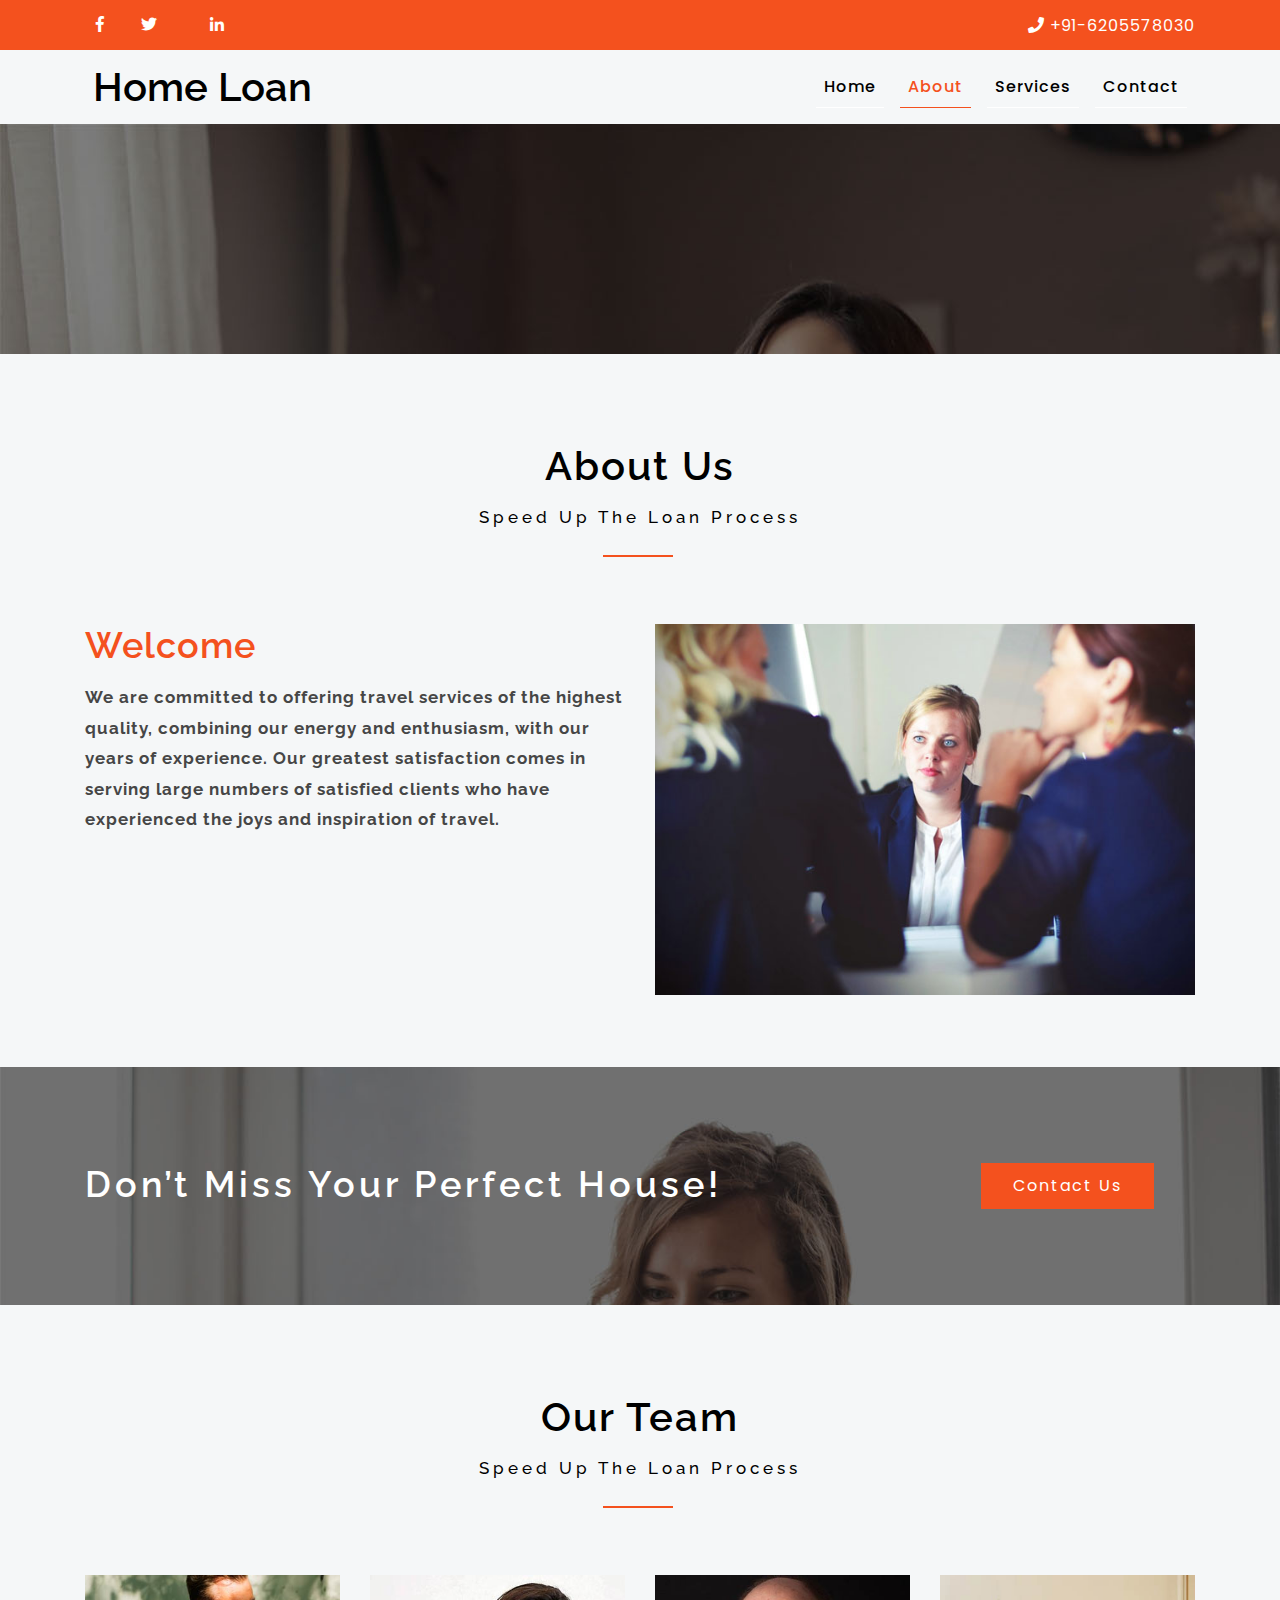
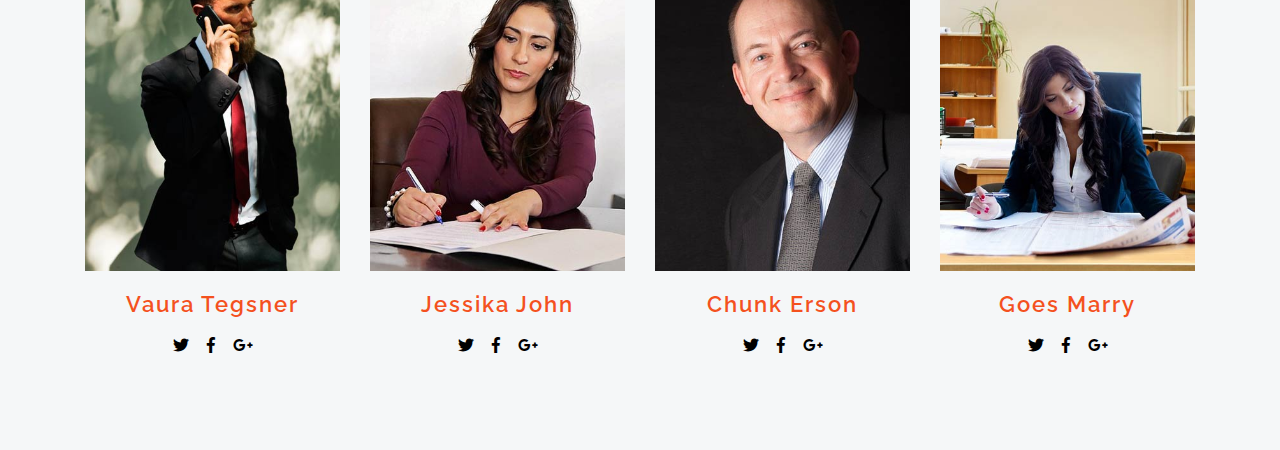
==== commit 1ad87f6c: "Update about.html" ====
--- a/about.html
+++ b/about.html
@@ -37,10 +37,10 @@
 				<div class="t-op row">
 					<div class="col-sm-6 top-middle">
 						<ul>
-							<li><a href="#"><i class="fab fa-facebook-f"></i></a></li>
-							<li><a href="#"><i class="fab fa-twitter"></i></a></li>
-							<li><a href="#"><i class="fab fa-google-plus-g"></i></a></li>
-							<li><a href="#"><i class="fab fa-linkedin-in"></i></a></li>
+							<li><a href="https://www.facebook.com/bhaiiee.sen"><i class="fab fa-facebook-f"></i></a></li>
+							<li><a href="https://twitter.com/ShubhamKJ12345"><i class="fab fa-twitter"></i></a></li>
+							<li><a href="https://github.com/ShubhamKJ123"><i class="bx bxl-github"></i></a></li>
+							<li><a href="https://www.linkedin.com/in/shubham-kumar-jha-81297625b"><i class="fab fa-linkedin-in"></i></a></li>
 						</ul>
 					</div>
 					<div class="col-sm-6 top-left">
@@ -76,16 +76,7 @@
 						<li class="nav-item  mr-3">
 							<a class="nav-link" href="services.html">Services</a>
 						</li>
-						<li class="nav-item dropdown mr-3">
-							<a class="nav-link dropdown-toggle" href="#" id="navbarDropdown" role="button" data-toggle="dropdown" aria-haspopup="true"
-							    aria-expanded="false">
-								Dropdown
-							</a>
-							<div class="dropdown-menu" aria-labelledby="navbarDropdown">
-								<a class="dropdown-item" href="typography.html">Typography</a>
-								<a class="dropdown-item" href="gallery.html">Gallery</a>
-							</div>
-						</li>
+					
 						<li class="nav-item">
 							<a class="nav-link" href="contact.html">contact</a>
 						</li>
@@ -226,4 +217,4 @@
 <!--footer-->
 	
 </body>
-</html>+</html>
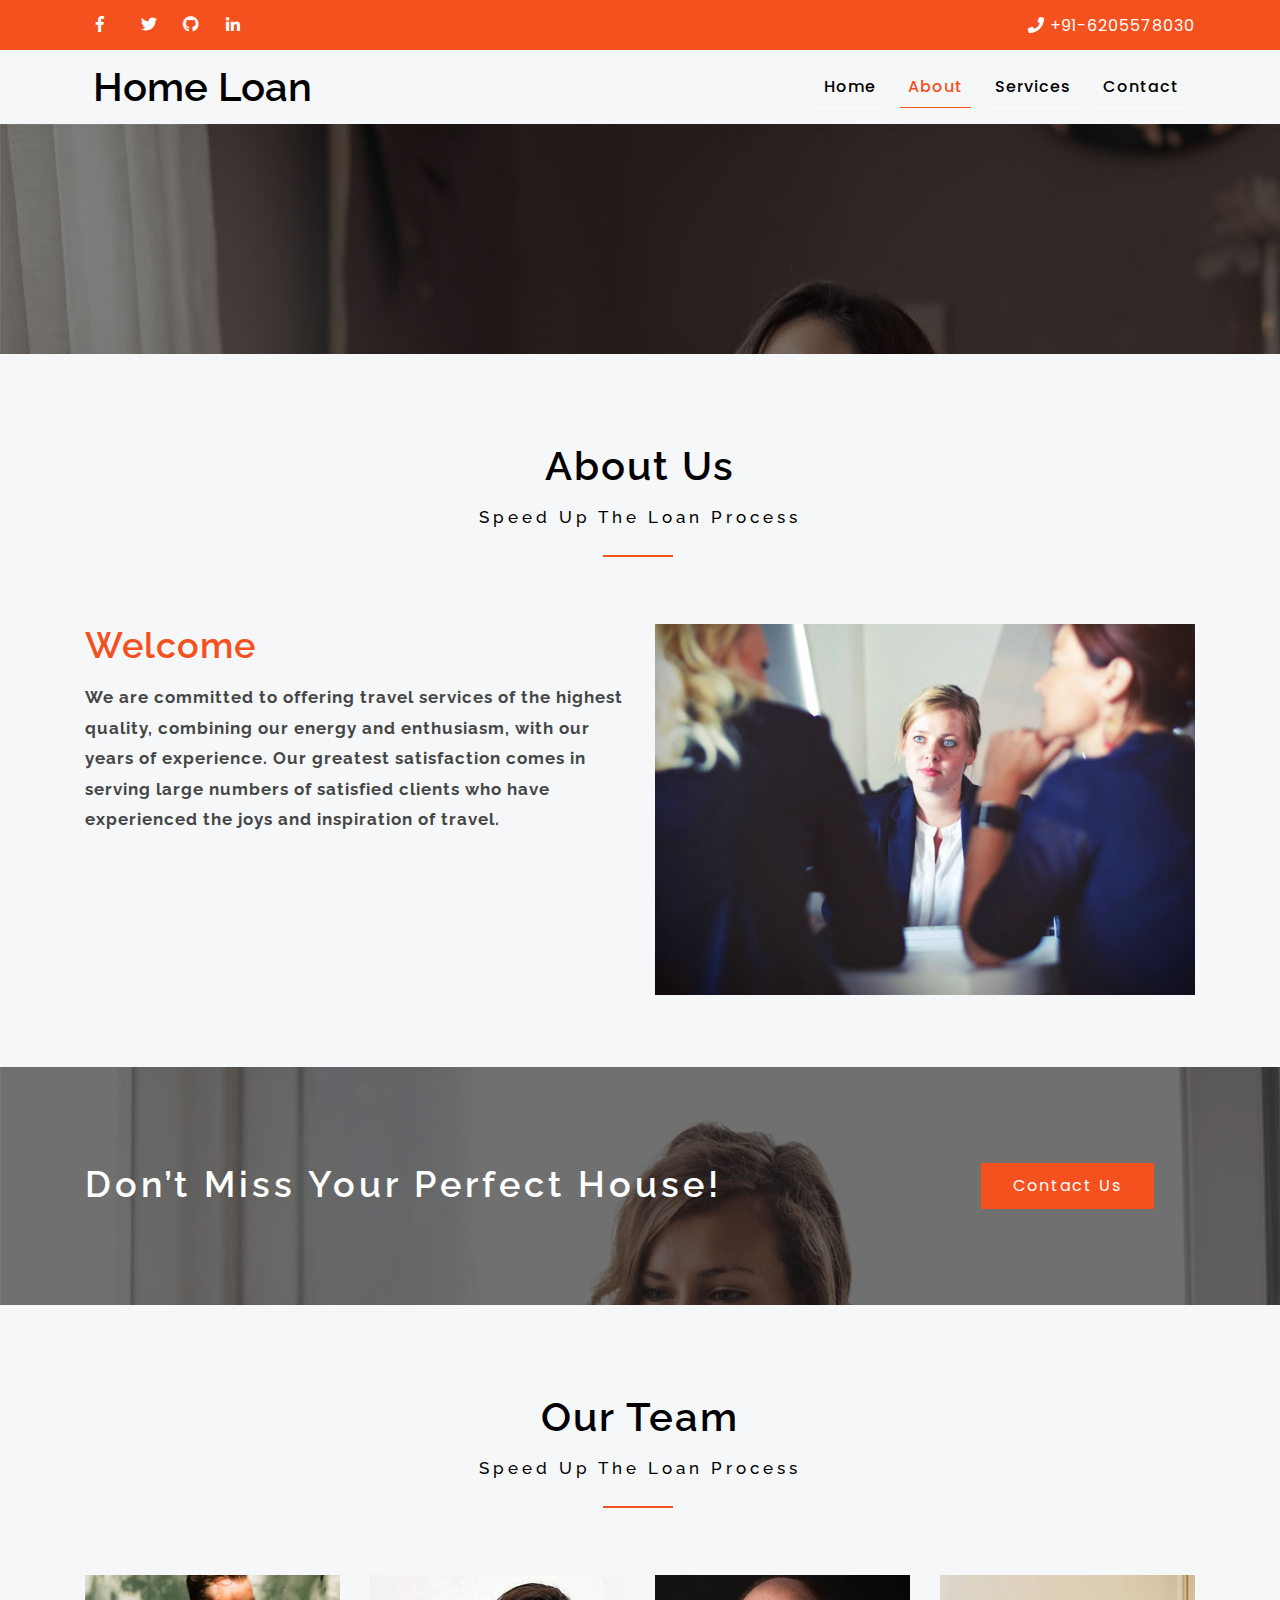
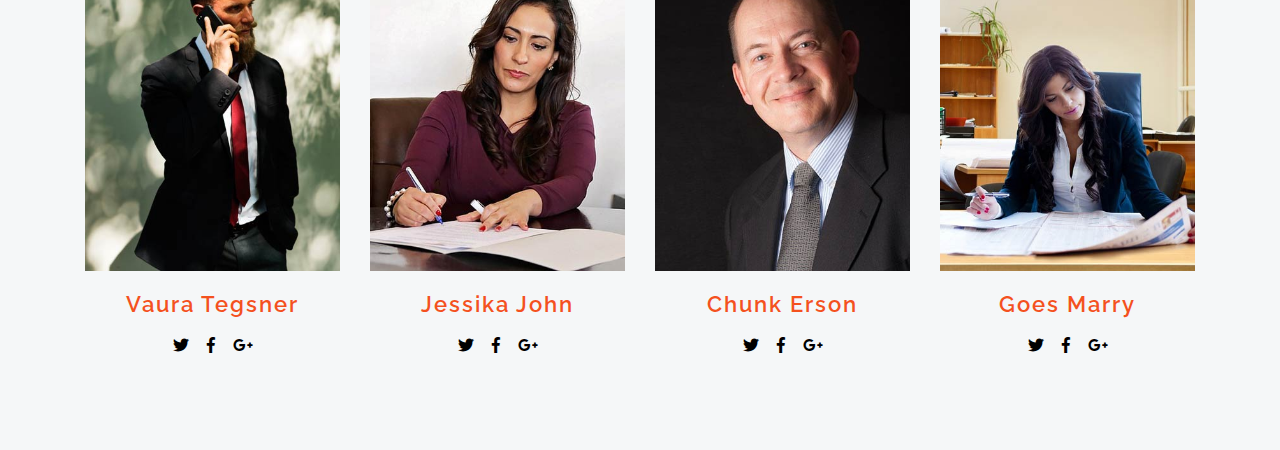
==== commit a679c9a5: "Update about.html" ====
--- a/about.html
+++ b/about.html
@@ -39,7 +39,7 @@
 						<ul>
 							<li><a href="https://www.facebook.com/bhaiiee.sen"><i class="fab fa-facebook-f"></i></a></li>
 							<li><a href="https://twitter.com/ShubhamKJ12345"><i class="fab fa-twitter"></i></a></li>
-							<li><a href="https://github.com/ShubhamKJ123"><i class="bx bxl-github"></i></a></li>
+							<li><a href="https://github.com/ShubhamKJ123"><i class="fab fa-github"></i></a></li>
 							<li><a href="https://www.linkedin.com/in/shubham-kumar-jha-81297625b"><i class="fab fa-linkedin-in"></i></a></li>
 						</ul>
 					</div>
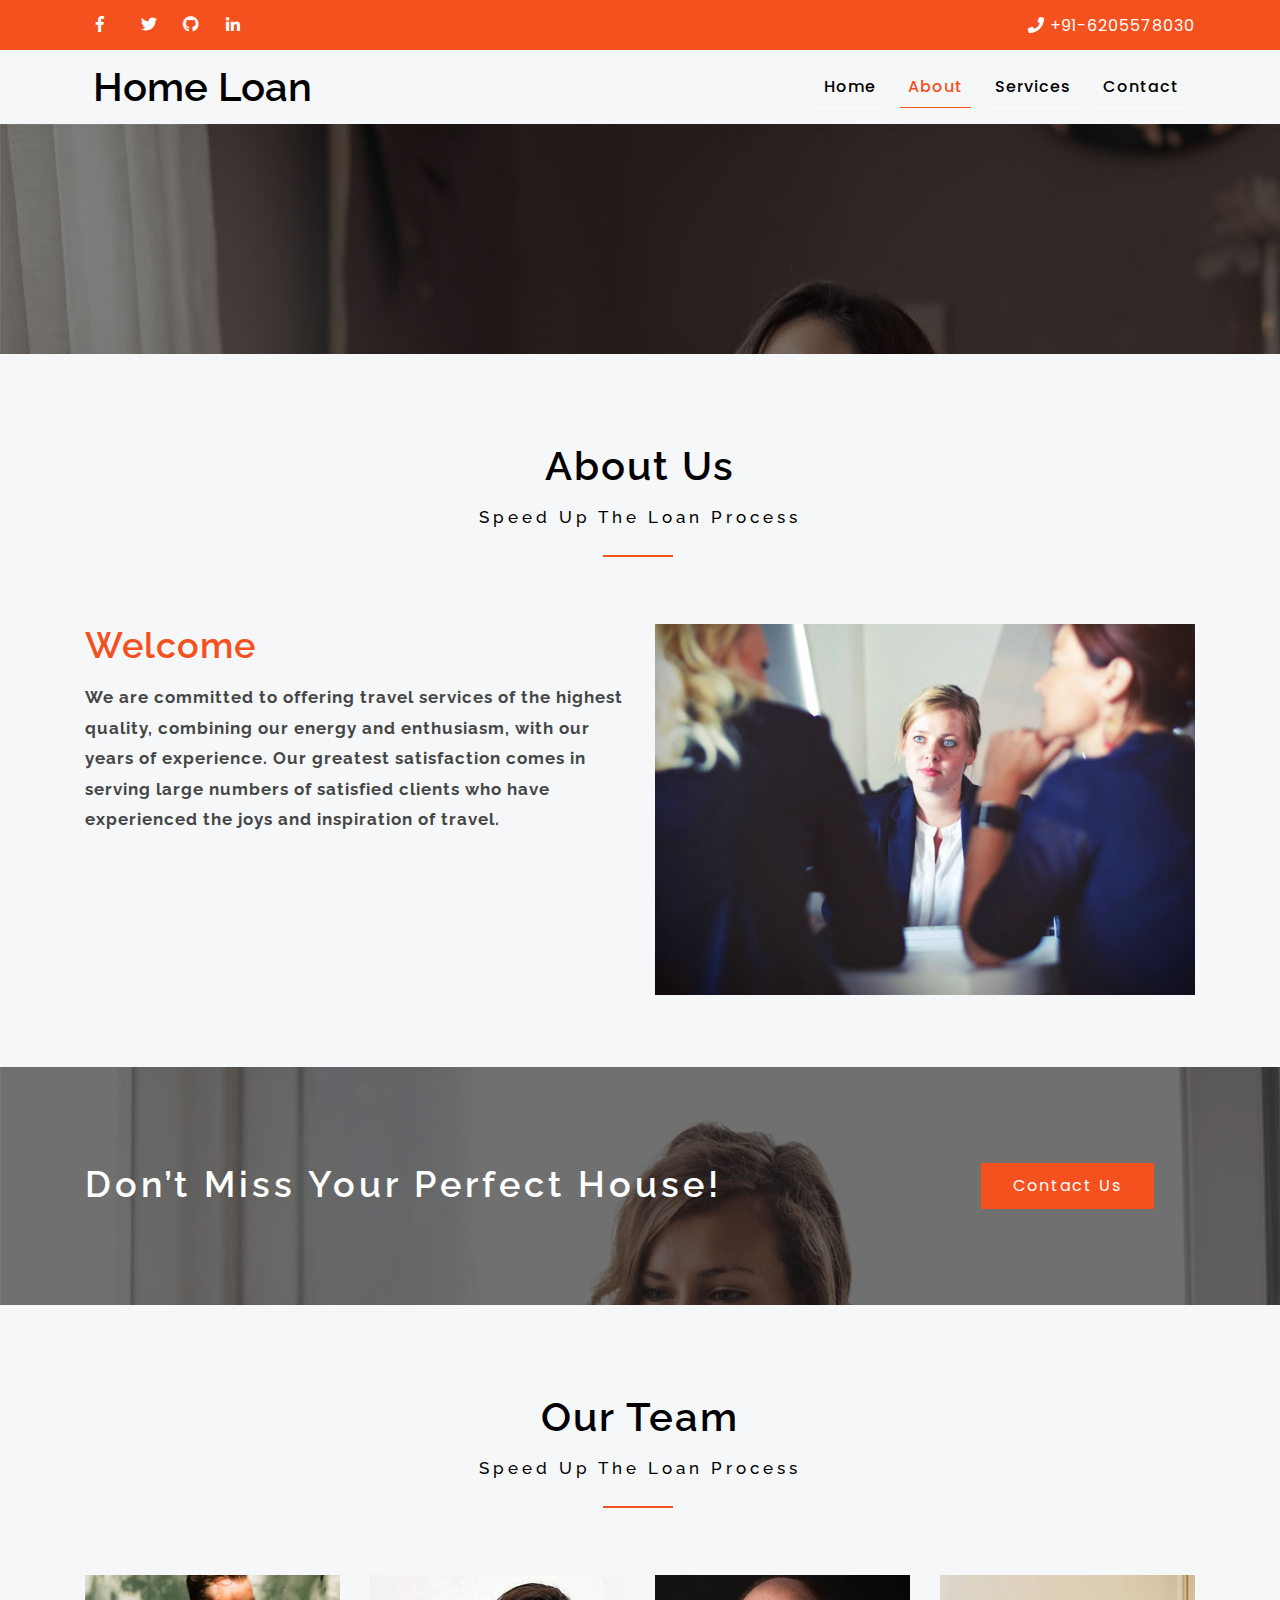
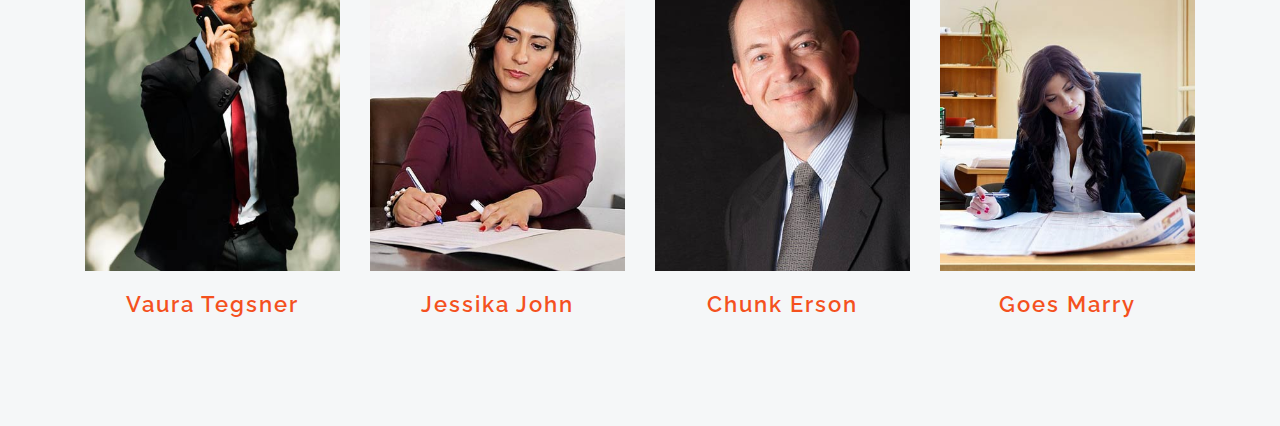
==== commit e0240dfc: "Update about.html" ====
--- a/about.html
+++ b/about.html
@@ -112,7 +112,7 @@
 		</div>
 	</section>
 	<!-- //about -->
-	<!-- w3layouts_bottom -->
+	
 <section class="w3layouts_bottom">
 	<div class="container">
 		<div class="row">
@@ -125,7 +125,7 @@
 		</div>
 	</div>
 </section>
-<!-- //w3layouts_bottom -->
+
 
 	<!-- about-team -->
 	<section class="team py-5">
@@ -138,17 +138,7 @@
 						<img src="images/te1.jpg" class="img-fluid" alt="" />
 						<div class="effectd-caption">
 							<h4 class="mb-3">Vaura Tegsner</h4>
-							<div class="social-lsicon">
-								<a href="#" class="social-button twitter">
-									<span class="fab fa-twitter"></span>
-								</a>
-								<a href="#" class="social-button facebook">
-									<span class="fab fa-facebook-f"></span>
-								</a>
-								<a href="#" class="social-button google">
-									<span class="fab fa-google-plus-g"></span>
-								</a>
-							</div>
+							
 						</div>
 					</div>
 				</div>
@@ -157,17 +147,7 @@
 						<img src="images/te2.jpg" class="img-fluid" alt="" />
 						<div class="effectd-caption">
 							<h4 class="mb-3">Jessika John</h4>
-							<div class="social-lsicon">
-								<a href="#" class="social-button twitter">
-									<span class="fab fa-twitter"></span>
-								</a>
-								<a href="#" class="social-button facebook">
-									<span class="fab fa-facebook-f"></span>
-								</a>
-								<a href="#" class="social-button google">
-									<span class="fab fa-google-plus-g"></span>
-								</a>
-							</div>
+							
 						</div>
 					</div>
 				</div>
@@ -176,17 +156,7 @@
 						<img src="images/te3.jpg" class="img-fluid" alt="" />
 						<div class="effectd-caption">
 							<h4 class="mb-3">Chunk Erson</h4>
-							<div class="social-lsicon">
-								<a href="#" class="social-button twitter">
-									<span class="fab fa-twitter"></span>
-								</a>
-								<a href="#" class="social-button facebook">
-									<span class="fab fa-facebook-f"></span>
-								</a>
-								<a href="#" class="social-button google">
-									<span class="fab fa-google-plus-g"></span>
-								</a>
-							</div>
+							
 						</div>
 					</div>
 				</div>
@@ -195,24 +165,14 @@
 						<img src="images/te4.jpg" class="img-fluid" alt="" />
 						<div class="effectd-caption">
 							<h4 class="mb-3">Goes Marry</h4>
-							<div class="social-lsicon">
-								<a href="#" class="social-button twitter">
-									<span class="fab fa-twitter"></span>
-								</a>
-								<a href="#" class="social-button facebook">
-									<span class="fab fa-facebook-f"></span>
-								</a>
-								<a href="#" class="social-button google">
-									<span class="fab fa-google-plus-g"></span>
-								</a>
-							</div>
+							
 						</div>
 					</div>
 				</div>
 			</div>
 		</div>
 	</section>
-	<!-- //about-team -->
+	
 
 <!--footer-->
 	
